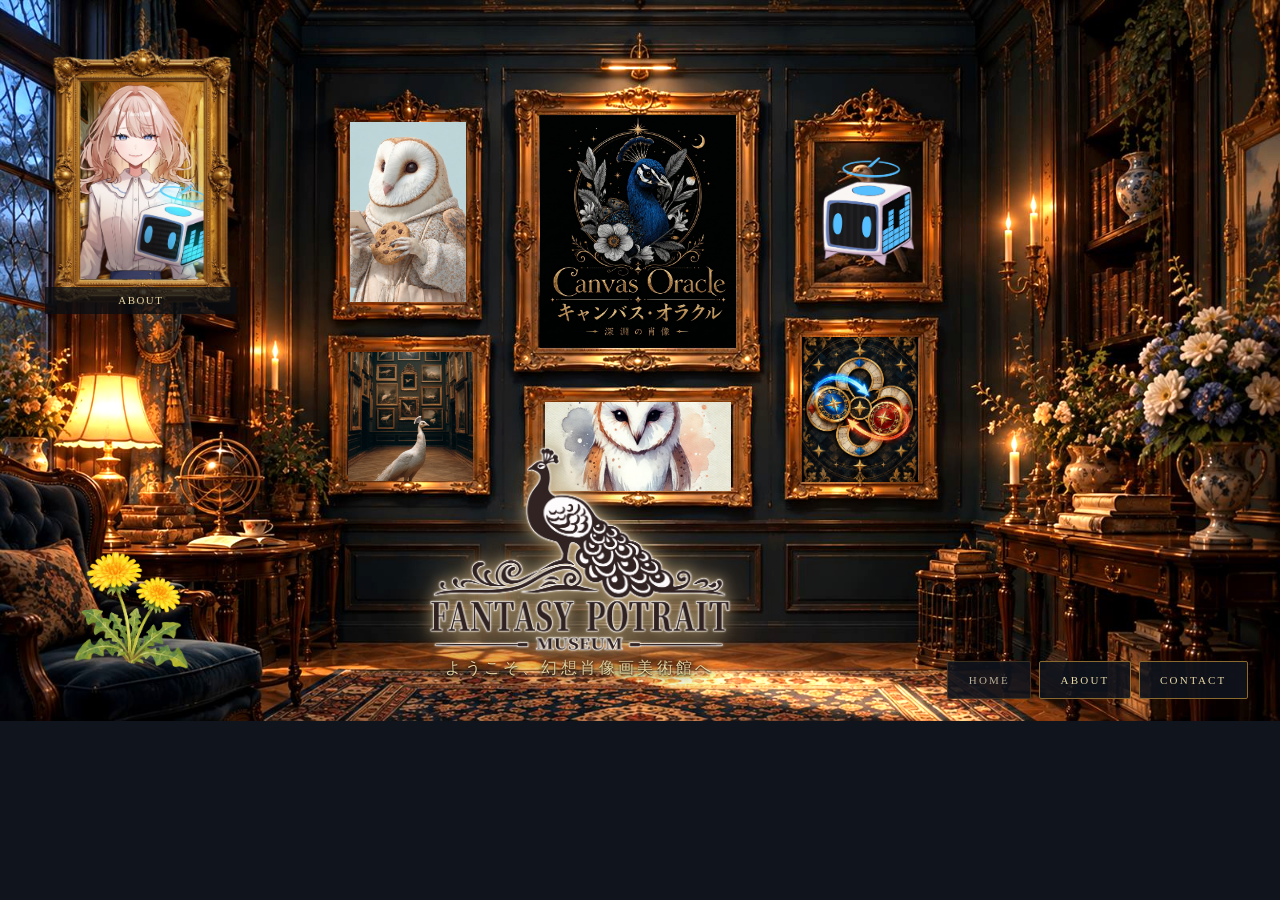
==== index.html @ 89b2bba7 "Add files via upload" ====
<!DOCTYPE html>
<html lang="ja">
<head>
<meta charset="UTF-8">
<meta name="viewport" content="width=device-width, initial-scale=1">
<title>幻想肖像画美術館｜Portfolio</title>
<meta name="description" content="幻想肖像画美術館の小展示室をイメージしたポートフォリオサイト">
<link rel="icon" href="data:image/svg+xml,%3Csvg xmlns='http://www.w3.org/2000/svg' viewBox='0 0 32 32'%3E%3Crect width='32' height='32' fill='%230f141d'/%3E%3Crect x='7' y='7' width='18' height='18' fill='none' stroke='%23cfa958' stroke-width='2'/%3E%3C/svg%3E">
<link rel="preload" as="image" href="assets/images/hero_exterior.jpg" media="(max-width: 899px), (max-aspect-ratio: 5/4)">
<link rel="preload" as="image" href="assets/images/room_mobile.jpg" media="(max-width: 899px), (max-aspect-ratio: 5/4)">
<link rel="preload" as="image" href="assets/images/room_pc.jpg" media="(min-width: 900px) and (min-aspect-ratio: 5/4)">
<link rel="stylesheet" href="css/style.css">
</head>
<body class="page-main">

<div class="museum">

  <!-- スマホ：美術館の外観（PCでは非表示） -->
  <header class="hero">
    <div class="hero-bg" aria-hidden="true"></div>
    <div class="hero-gradient" aria-hidden="true"></div>
    <div class="hero-inner">
      <img class="logo" data-role="site-logo" src="assets/images/logo.svg" alt="幻想肖像画美術館" width="480" height="120">
      <p class="welcome-text" data-role="welcome-text">ようこそ、幻想肖像画美術館へ</p>
    </div>
  </header>

  <!-- PC：壁のパネルに置くロゴ（スマホでは非表示） -->
  <div class="pc-logo-block">
    <img class="pc-logo" data-role="site-logo" src="assets/images/logo.svg" alt="幻想肖像画美術館" width="480" height="120">
    <p class="welcome-text" data-role="welcome-text">ようこそ、幻想肖像画美術館へ</p>
  </div>

  <!-- 小展示室（背景画像に描かれた額縁の上に、肖像リンクと展示を重ねる） -->
  <div class="room">
    <div class="room-bg" aria-hidden="true"></div>

    <a class="slot portrait-frame" id="portraitFrame" href="about.html" aria-label="自己紹介ページへ">
      <span class="frame-outer">
        <span class="frame-inner">
          <img id="portraitImage" src="assets/images/portrait_voice.svg" alt="">
        </span>
      </span>
      <span class="slot-caption always-caption" aria-hidden="true">ABOUT</span>
    </a>

    <nav class="wall" id="exhibitGallery" aria-label="活動展示"></nav>

    <div id="sideDecorSlot"></div>
  </div>

  <!-- スマホ用：展示名の一覧（額縁が小さいため、名前を文字でも見せる） -->
  <nav class="exhibit-list" id="exhibitList" aria-label="展示一覧">
    <span class="exhibit-list-label">EXHIBITION</span>
  </nav>

  <!-- サイト内ナビゲーション -->
  <nav class="site-nav" aria-label="サイト内ナビゲーション">
    <a href="index.html" class="is-current">HOME</a>
    <a href="about.html">ABOUT</a>
    <a href="contact.html">CONTACT</a>
  </nav>

</div>

<script src="data/config.js"></script>
<script src="data/layout.js"></script>
<script src="js/common.js"></script>
<script src="js/layout-apply.js"></script>
<script src="js/main.js"></script>
</body>
</html>
---- css/style.css ----
/* ============================================================================
   幻想肖像画美術館 ポートフォリオ　スタイル
   ネイビー×ゴールドの「夜の小展示室」
   ・ホーム：額縁の壁（スマホは縦長の小展示室／PCは横長の小展示室）
   ・自己紹介／CONTACT：中央寄せのシンプルなカード型ページ
   額縁の位置は data/layout.js の数値を js/layout-apply.js が反映します。
   ============================================================================ */

:root {
  --wall-dark: #0f141d;
  --wall: #161f2c;
  --panel: #131a24;
  --gold: #cfa958;
  --gold-bright: #e9d9a8;
  --gold-dim: #8a6a2f;
  --cream: #efe6d4;
  --cream-dim: #b9ae98;
  --shadow: rgba(0, 0, 0, 0.65);
  --img-brightness: 1.2;

  --font-serif: Georgia, "Hiragino Mincho ProN", "Yu Mincho", "YuMincho", serif;
  --font-body: "Hiragino Kaku Gothic ProN", "Yu Gothic", "YuGothic", "Meiryo", sans-serif;
}

* { box-sizing: border-box; }

/* hidden を付けた枠はかならず隠す
   （.voice-sample-panel などクラス側の display 指定に負けないよう !important） */
[hidden] { display: none !important; }

html { -webkit-text-size-adjust: 100%; scroll-behavior: smooth; }

body {
  margin: 0;
  min-height: 100vh;
  background: var(--wall-dark);
  color: var(--cream);
  font-family: var(--font-body);
  line-height: 1.7;
}

a { color: inherit; }
img { max-width: 100%; display: block; }
button { font-family: inherit; cursor: pointer; }

:focus-visible {
  outline: 2px solid var(--gold-bright);
  outline-offset: 3px;
}

@media (prefers-reduced-motion: reduce) {
  html { scroll-behavior: auto; }
  *, *::before, *::after {
    animation-duration: 0.001ms !important;
    transition-duration: 0.001ms !important;
  }
}

/* ============================================================
   額縁パーツ（本人肖像の金縁。背景画像とは別に重ねて使用）
   ============================================================ */

.frame-outer {
  display: block;
  padding: 8px;
  background: linear-gradient(135deg, #c9a860, #7c5e28 20%, #eeddab 45%, #7c5e28 70%, #c9a860);
  border-radius: 3px;
  box-shadow: 0 12px 26px var(--shadow), inset 0 0 0 2px rgba(0, 0, 0, 0.35);
}

.frame-inner {
  display: block;
  background: #0b0e13;
  padding: 3px;
  box-shadow: inset 0 0 18px rgba(0, 0, 0, 0.85);
  overflow: hidden;
}

.frame-inner img {
  width: 100%;
  height: 100%;
  object-fit: cover;
}

/* ============================================================
   サイト内ナビゲーション（HOME / ABOUT / CONTACT）共通
   ============================================================ */

.site-nav {
  display: flex;
  flex-wrap: wrap;
  gap: 8px;
  justify-content: center;
}

.site-nav a {
  min-height: 44px;
  display: flex;
  align-items: center;
  padding: 0 22px;
  font-family: var(--font-serif);
  font-size: 12px;
  letter-spacing: 0.2em;
  text-decoration: none;
  color: var(--gold-bright);
  background: var(--panel);
  border: 1px solid var(--gold-dim);
  border-radius: 2px;
  transition: background-color 0.15s ease, border-color 0.15s ease;
}
.site-nav a:hover,
.site-nav a:focus-visible {
  background: rgba(207, 169, 88, 0.12);
  border-color: var(--gold);
}
.site-nav a.is-current {
  color: var(--cream-dim);
  border-color: rgba(138, 106, 47, 0.35);
  pointer-events: none;
}

/* ============================================================
   ホーム：スマホ（縦長の小展示室）　※基本スタイル
   並び：外観＋ロゴ → 展示室（肖像・展示） → 展示一覧 → サイトナビ
   ============================================================ */

.museum {
  max-width: 560px;
  margin: 0 auto;
  padding-bottom: 40px;
}

.pc-logo-block { display: none; }

/* ロゴ：背景と同化しないよう、明るい縁取りと影を付けて浮き上がらせる
   （画像の形に沿って光るので、透過PNGならそのまま使えます） */
.hero-inner .logo,
.pc-logo {
  filter:
    drop-shadow(0 0 1px rgba(255, 246, 228, 0.95))
    drop-shadow(0 0 7px rgba(255, 226, 172, 0.65))
    drop-shadow(0 0 20px rgba(255, 205, 130, 0.4))
    drop-shadow(0 2px 5px rgba(0, 0, 0, 0.55));
}

/* ロゴの下に添える一言（スマホ・PC共通）。
   ロゴ画像は下側に透過の余白があるため、マイナスの余白で詰めてロゴと一体に見せる */
.welcome-text {
  margin: -2.6% 0 0;
  font-family: var(--font-serif);
  font-size: clamp(11px, 3.2vw, 14px);
  letter-spacing: 0.16em;
  color: var(--gold-bright);
  text-shadow: 0 2px 6px rgba(0, 0, 0, 0.9), 0 0 14px rgba(0, 0, 0, 0.7);
}

/* ---- 外観（冒頭） ---- */

.hero {
  position: relative;
  aspect-ratio: 816 / 620;
  overflow: hidden;
  background-color: var(--wall-dark);
}

.hero-bg {
  position: absolute;
  inset: 0;
  background: var(--hero-bg, url("../assets/images/hero_exterior.jpg")) center / cover no-repeat;
  filter: brightness(var(--img-brightness, 1.2));
}

.hero-gradient {
  position: absolute;
  inset: 0;
  background: linear-gradient(180deg,
    rgba(15, 20, 29, 0.32) 0%,
    rgba(15, 20, 29, 0) 30%,
    rgba(15, 20, 29, 0.4) 62%,
    var(--wall-dark) 100%);
}

.hero-inner {
  position: absolute;
  left: 0; right: 0; bottom: 0;
  z-index: 1;
  padding: 0 16px 18px;
  text-align: center;
}

.hero-inner .logo {
  /* 幅は data/config.js の home.logo.widthMobile（%）で調整 */
  width: calc(var(--logo-w-mobile, 76) * 1%);
  max-width: 100%;
  height: auto;
  margin: 0 auto;
}

/* ---- 小展示室（背景画像） ---- */

.room {
  position: relative;
  aspect-ratio: 828 / 1471;
  overflow: hidden;
  background-color: var(--wall-dark);
}

.room-bg {
  position: absolute;
  inset: 0;
  background: var(--room-bg-mobile, url("../assets/images/room_mobile.jpg")) center / 100% 100% no-repeat;
  filter: brightness(var(--img-brightness, 1.2));
}

.room::before,
.room::after {
  content: "";
  position: absolute;
  left: 0; right: 0;
  pointer-events: none;
  z-index: 1;
}
.room::before {
  top: 0;
  height: 7%;
  background: linear-gradient(180deg, var(--wall-dark), rgba(15, 20, 29, 0));
}
.room::after {
  bottom: 0;
  height: 7%;
  background: linear-gradient(0deg, var(--wall-dark), rgba(15, 20, 29, 0));
}

/* 額縁の絵の部分（位置・大きさは js/layout-apply.js が data/layout.js から設定） */

.slot {
  position: absolute;
  z-index: 2;
  display: block;
  overflow: hidden;
  text-decoration: none;
  transition: box-shadow 0.15s ease, filter 0.15s ease;
}

.slot img {
  width: 100%;
  height: 100%;
  object-fit: cover;
}

.slot:hover,
.slot:focus-visible {
  box-shadow: 0 0 0 2px var(--gold-bright), 0 0 16px rgba(255, 220, 150, 0.7);
}
.slot:active { filter: brightness(1.25); }

.slot-caption { display: none; }

/* 中央の額縁（本人肖像→自己紹介ページ）には、常時「ABOUT」の目印を表示 */
.slot-caption.always-caption {
  display: block;
  position: absolute;
  left: 0; right: 0; bottom: 0;
  padding: 3px 4px;
  text-align: center;
  font-family: var(--font-serif);
  font-size: 11px;
  letter-spacing: 0.14em;
  color: var(--gold-bright);
  background: rgba(10, 13, 18, 0.78);
  opacity: 1 !important;
}

/* 肖像リンク：スマホは背景の額縁をそのまま使う（金縁の装飾なし） */

.portrait-frame .frame-outer,
.portrait-frame .frame-inner {
  width: 100%;
  height: 100%;
  padding: 0;
  background: none;
  border-radius: 0;
  box-shadow: none;
}

/* 左下の椅子のそばの飾り画像（config.js の home.sideDecor、未設定なら非表示） */
.side-decor { cursor: pointer; }
.side-decor:not(a) { cursor: default; }

/* ---- 展示一覧（スマホ：額縁が小さいため、名前を文字でも見せる） ---- */

.exhibit-list {
  width: 100%;
  max-width: 480px;
  margin: 22px auto 0;
  padding: 0 16px;
  display: grid;
  grid-template-columns: repeat(2, 1fr);
  gap: 8px;
}

.exhibit-list-label {
  grid-column: 1 / -1;
  font-family: var(--font-serif);
  font-size: 12px;
  letter-spacing: 0.22em;
  text-align: center;
  color: var(--gold);
  text-transform: uppercase;
}

.exhibit-list a {
  min-height: 44px;
  padding: 8px;
  display: flex;
  align-items: center;
  justify-content: center;
  text-align: center;
  font-family: var(--font-serif);
  font-size: 13px;
  letter-spacing: 0.06em;
  text-decoration: none;
  color: var(--cream);
  background: var(--panel);
  border: 1px solid rgba(138, 106, 47, 0.6);
  border-radius: 2px;
  transition: background-color 0.15s ease;
}
.exhibit-list a:hover,
.exhibit-list a:focus-visible {
  background: rgba(207, 169, 88, 0.14);
}

.museum > .site-nav {
  margin: 26px auto 0;
  padding: 0 16px;
}

/* ============================================================
   ホーム：PC（横長の小展示室）
   全体を画面内に収める。中央の額縁＝自己紹介、周囲の額縁＝活動展示
   ============================================================ */

@media (min-width: 900px) and (min-aspect-ratio: 5/4) {

  body.page-main { overflow-x: hidden; }

  .museum {
    container-type: inline-size;
    position: relative;
    width: min(100vw, 177.58vh);
    max-width: none;
    aspect-ratio: 1600 / 901;
    padding-bottom: 0;
  }

  .hero { display: none; }

  /* ロゴは壁の下側のパネルに置く（横位置は中央そろえ） */
  .pc-logo-block {
    display: block;
    position: absolute;
    z-index: 3;
    left: 45.3%;
    /* 下端をそろえる。上の額縁に重ならないよう、壁のパネルの下寄りに置く */
    bottom: 5.5%;
    transform: translateX(-50%);
    /* 幅は data/config.js の home.logo.widthPC（%）で調整 */
    width: calc(var(--logo-w-pc, 13) * 1%);
    text-align: center;
  }

  .pc-logo {
    display: block;
    width: 100%;
    height: auto;
  }

  .pc-logo-block .welcome-text {
    margin-top: -3%;
    font-size: clamp(13px, 1.25cqw, 21px);
    letter-spacing: 0.2em;
    /* 床・じゅうたんの上でも読めるよう、濃いにじみを重ねる */
    text-shadow:
      0 1px 2px rgba(0, 0, 0, 0.95),
      0 0 10px rgba(0, 0, 0, 0.95),
      0 0 26px rgba(0, 0, 0, 0.85);
  }

  .room {
    position: absolute;
    inset: 0;
    aspect-ratio: auto;
  }

  .room-bg { background-image: var(--room-bg-pc, url("../assets/images/room_pc.jpg")); }

  .room::before,
  .room::after { display: none; }

  /* 肖像リンク：PCは実物の額縁画像（portrait_frame.png）を重ねる。
     額縁の内側（絵が入る窓）の位置は、画像を実測した値で合わせている。 */
  .portrait-frame::after {
    content: "";
    position: absolute;
    inset: 0;
    background: url("../assets/images/portrait_frame.png") center / 100% 100% no-repeat;
    pointer-events: none;
    z-index: 1;
  }
  .portrait-frame .frame-outer {
    position: absolute;
    left: 18.21%;
    top: 14.3%;
    right: 17.29%;
    bottom: 12.64%;
    width: auto;
    height: auto;
    padding: 0;
    background: none;
    border-radius: 0;
    box-shadow: none;
  }
  .portrait-frame .frame-inner {
    width: 100%;
    height: 100%;
    padding: 0;
    background: #0b0e13;
    box-shadow: none;
  }
  .portrait-frame:hover,
  .portrait-frame:focus-visible {
    box-shadow: none;
    transform: translateY(-2px);
  }
  .portrait-frame { transition: transform 0.15s ease; }

  .slot-caption.always-caption {
    z-index: 2;
    font-size: clamp(10px, 0.85cqw, 14px);
    padding: 0.3cqw 0.4cqw;
  }

  /* 展示：ホバーで名前を表示 */
  .slot-caption:not(.always-caption) {
    display: block;
    position: absolute;
    left: 0; right: 0; bottom: 0;
    padding: 0.3cqw 0.4cqw;
    text-align: center;
    font-family: var(--font-serif);
    font-size: clamp(10px, 0.9cqw, 15px);
    letter-spacing: 0.04em;
    color: var(--gold-bright);
    background: rgba(10, 13, 18, 0.82);
    opacity: 0;
    transition: opacity 0.15s ease;
  }
  .slot:hover .slot-caption:not(.always-caption),
  .slot:focus-visible .slot-caption:not(.always-caption) { opacity: 1; }

  .exhibit-list { display: none; }

  .museum > .site-nav {
    position: absolute;
    z-index: 3;
    right: 2.5%;
    bottom: 3%;
    margin: 0;
    padding: 0;
    gap: 0.6cqw;
  }
  .museum > .site-nav a {
    min-height: auto;
    padding: 0.7cqw 1.6cqw;
    font-size: clamp(11px, 0.85cqw, 15px);
    background: rgba(15, 20, 29, 0.88);
  }
}

/* ============================================================
   自己紹介ページ（about.html）／CONTACTページ　共通シェル
   中央寄せのシンプルなカード型レイアウト
   ============================================================ */

.page-about,
.page-topics,
.contact-body { position: relative; }

.page-about::before,
.page-topics::before,
.contact-body::before {
  content: "";
  position: fixed;
  inset: 0;
  z-index: -1;
}

.page-topics::before {
  background:
    linear-gradient(rgba(10, 13, 18, var(--topics-overlay, 0.45)), rgba(10, 13, 18, var(--topics-overlay, 0.45))),
    var(--topics-bg, none) center / cover no-repeat,
    radial-gradient(ellipse at 50% -10%, rgba(207, 169, 88, 0.08), transparent 55%),
    linear-gradient(180deg, var(--wall-dark), var(--wall) 40%, var(--wall-dark));
  filter: brightness(var(--img-brightness, 1.2));
}

.page-about::before {
  background:
    linear-gradient(rgba(10, 13, 18, var(--about-overlay, 0.35)), rgba(10, 13, 18, var(--about-overlay, 0.35))),
    var(--about-bg, none) center / cover no-repeat,
    radial-gradient(ellipse at 50% -10%, rgba(207, 169, 88, 0.08), transparent 55%),
    linear-gradient(180deg, var(--wall-dark), var(--wall) 40%, var(--wall-dark));
  filter: brightness(var(--img-brightness, 1.2));
}

.contact-body::before {
  background:
    linear-gradient(rgba(10, 13, 18, var(--contact-overlay, 0.55)), rgba(10, 13, 18, var(--contact-overlay, 0.55))),
    var(--contact-bg, url("../assets/images/contact_bg.jpg")) center / cover no-repeat;
  filter: brightness(var(--img-brightness, 1.2));
}

.about-page,
.contact-page {
  max-width: 620px;
  margin: 0 auto;
  padding: 32px 20px 70px;
}

.about-page .site-nav { margin-bottom: 30px; }

/* ---- 自己紹介ページ本体 ---- */

.about-card {
  display: flex;
  flex-direction: column;
  align-items: center;
  gap: 22px;
}

.about-body {
  width: 100%;
  display: flex;
  flex-direction: column;
  align-items: center;
  gap: 22px;
}

/* 額縁と自己紹介の並び（data/config.js の about.layout）。
   画面が狭いときは、どの設定でも自動で縦並びになる */
@media (min-width: 760px) {
  .about-card.layout-side-left,
  .about-card.layout-side-right {
    flex-direction: row;
    align-items: flex-start;
    gap: 28px;
  }
  .about-card.layout-side-right { flex-direction: row-reverse; }

  .about-card.layout-side-left .portrait-frame,
  .about-card.layout-side-right .portrait-frame { flex: none; }

  .about-card.layout-side-left .about-body,
  .about-card.layout-side-right .about-body {
    flex: 1;
    min-width: 0;
    align-items: stretch;
  }
  .about-card.layout-side-left .plaque,
  .about-card.layout-side-right .plaque { max-width: none; }
}

/* 横並びのときは、ページの横幅を少し広げる */
.about-page:has(.layout-side-left),
.about-page:has(.layout-side-right) { max-width: 860px; }

/* ABOUTページの肖像は、実物の額縁画像（assets/images/portrait_frame.png）を重ねる。
   額縁の内側（絵が入る窓）の位置は、画像を実測した値で合わせている。 */
.about-card .portrait-frame {
  position: relative;
  width: min(290px, 78vw);
  aspect-ratio: 983 / 1385;   /* 額縁画像の縦横比 */
  cursor: pointer;
}

.about-card .portrait-frame::after {
  content: "";
  position: absolute;
  inset: 0;
  background: url("../assets/images/portrait_frame.png") center / 100% 100% no-repeat;
  pointer-events: none;
  z-index: 1;
}

/* 額縁の内側の窓に、肖像画をはめ込む */
.about-card .portrait-frame .frame-outer {
  position: absolute;
  left: 18.21%;
  top: 14.3%;
  right: 17.29%;
  bottom: 12.64%;
  width: auto;
  height: auto;
  padding: 0;
  background: none;
  border-radius: 0;
  box-shadow: none;
}

.about-card .portrait-frame .frame-inner {
  width: 100%;
  height: 100%;
  padding: 0;
  background: #0b0e13;
  box-shadow: none;
}

.about-card .portrait-frame {
  transition: transform 0.15s ease;
}
.about-card .portrait-frame:hover,
.about-card .portrait-frame:focus-visible {
  transform: translateY(-2px);
}

.about-card .portrait-toggle-mark {
  position: absolute;
  z-index: 2;
  right: 2%;
  bottom: 1%;
  width: 34px;
  height: 34px;
  border-radius: 50%;
  background: var(--panel);
  border: 1px solid var(--gold-dim);
  color: var(--gold-bright);
  font-size: 18px;
  display: flex;
  align-items: center;
  justify-content: center;
  pointer-events: none;
  box-shadow: 0 4px 10px var(--shadow);
}

.about-card .portrait-hint {
  position: absolute;
  left: 50%;
  bottom: -34px;
  transform: translateX(-50%);
  font-family: var(--font-serif);
  font-size: 12px;
  letter-spacing: 0.08em;
  color: var(--cream-dim);
  white-space: nowrap;
  opacity: 0;
  transition: opacity 0.15s ease;
}
@media (hover: hover) {
  .about-card .portrait-frame:hover .portrait-hint,
  .about-card .portrait-frame:focus-visible .portrait-hint {
    opacity: 1;
  }
}

.plaque {
  width: 100%;
  max-width: 480px;
  text-align: center;
  padding: 14px 22px;
  background: linear-gradient(180deg, var(--panel), var(--wall-dark));
  border: 1px solid var(--gold-dim);
  border-radius: 2px;
  box-shadow: 0 8px 20px var(--shadow);
}

.plaque h1 {
  margin: 0 0 4px;
  font-family: var(--font-serif);
  font-size: clamp(20px, 4vw, 28px);
  font-weight: 400;
  letter-spacing: 0.04em;
  color: var(--gold-bright);
}

.plaque .profile-title {
  margin: 0 0 10px;
  font-size: 13px;
  letter-spacing: 0.12em;
  color: var(--gold);
  text-transform: uppercase;
}

.plaque .profile-bio {
  margin: 0;
  font-size: 14px;
  color: var(--cream-dim);
  white-space: pre-line;
  text-align: left;
}

.voice-sample-panel {
  width: 100%;
  max-width: 480px;
  display: flex;
  flex-direction: column;
  gap: 8px;
}

.voice-sample-panel-label {
  font-family: var(--font-serif);
  font-size: 12px;
  letter-spacing: 0.22em;
  text-align: center;
  color: var(--gold);
  text-transform: uppercase;
}

.voice-sample-item {
  display: flex;
  flex-direction: column;
  gap: 6px;
  padding: 10px 14px;
  background: var(--panel);
  border: 1px solid rgba(138, 106, 47, 0.5);
  border-radius: 2px;
}

.voice-sample-row {
  display: flex;
  align-items: center;
  gap: 10px;
}

.voice-sample-title {
  font-size: 14px;
  color: var(--cream);
}

.voice-sample-play {
  flex: none;
  width: 44px;
  height: 44px;
  border-radius: 50%;
  border: 1px solid var(--gold-dim);
  background: transparent;
  color: var(--gold-bright);
  font-size: 14px;
  display: flex;
  align-items: center;
  justify-content: center;
  transition: background-color 0.15s ease;
}
.voice-sample-play:hover,
.voice-sample-play:focus-visible {
  background: rgba(207, 169, 88, 0.15);
}

.voice-sample-item audio,
.voice-sample-item video {
  width: 100%;
}

/* ---- 追加添付物（創作イラストなど、最大8件） ---- */

.attachment-gallery {
  width: 100%;
  max-width: 480px;
  display: grid;
  grid-template-columns: repeat(4, 1fr);
  gap: 8px;
}

.attachment-gallery-label {
  grid-column: 1 / -1;
  font-family: var(--font-serif);
  font-size: 12px;
  letter-spacing: 0.22em;
  text-align: center;
  color: var(--gold);
  text-transform: uppercase;
}

.attachment-item {
  display: block;
  width: 100%;
  padding: 0;
  background: none;
  aspect-ratio: 1 / 1;
  overflow: hidden;
  border-radius: 2px;
  border: 1px solid rgba(138, 106, 47, 0.6);
  cursor: zoom-in;
  transition: border-color 0.15s ease, transform 0.15s ease;
}
.attachment-item:hover,
.attachment-item:focus-visible {
  border-color: var(--gold);
  transform: translateY(-2px);
}
.attachment-item img {
  width: 100%;
  height: 100%;
  object-fit: cover;
}

/* ---- 添付物の拡大表示（ライトボックス） ---- */

.lightbox {
  position: fixed;
  inset: 0;
  z-index: 100;
  display: grid;
  place-items: center;
  padding: 16px;
}

.lightbox-backdrop {
  position: absolute;
  inset: 0;
  background: rgba(6, 8, 12, 0.92);
}

.lightbox-panel {
  position: relative;
  width: min(1100px, 100%);
  height: min(92vh, 100%);
  display: flex;
  flex-direction: column;
  gap: 10px;
}

.lightbox-stage {
  flex: 1;
  min-height: 0;
  overflow: auto;
  display: grid;
  place-items: center;
  border: 1px solid rgba(138, 106, 47, 0.5);
  border-radius: 2px;
  background: #0b0e13;
  /* スマホでは指でつまんで拡大・スワイプで移動できる */
  touch-action: pan-x pan-y pinch-zoom;
  overscroll-behavior: contain;
}

.lightbox-stage img {
  max-width: 100%;
  max-height: 100%;
  width: auto;
  object-fit: contain;
  cursor: zoom-in;
  user-select: none;
  -webkit-user-drag: none;
}

/* 「もっと拡大」した状態。枠からはみ出した分はスクロール／ドラッグで見る */
.lightbox-panel.is-zoomed .lightbox-stage { place-items: start; }
.lightbox-panel.is-zoomed .lightbox-stage img {
  max-width: none;
  max-height: none;
  width: calc(100% * var(--lightbox-zoom, 2.5));
  cursor: grab;
}
.lightbox-panel.is-zoomed .lightbox-stage.is-dragging img { cursor: grabbing; }

.lightbox-bar {
  flex: none;
  display: flex;
  flex-wrap: wrap;
  align-items: center;
  justify-content: space-between;
  gap: 10px;
}

.lightbox-title {
  margin: 0;
  font-family: var(--font-serif);
  font-size: 14px;
  letter-spacing: 0.06em;
  color: var(--gold-bright);
}

.lightbox-actions { display: flex; gap: 8px; }

.lightbox-btn {
  font-family: var(--font-body);
  font-size: 12px;
  letter-spacing: 0.06em;
  text-decoration: none;
  padding: 7px 14px;
  color: var(--cream);
  background: rgba(19, 26, 36, 0.9);
  border: 1px solid rgba(138, 106, 47, 0.7);
  border-radius: 2px;
  transition: border-color 0.15s ease, color 0.15s ease;
}
.lightbox-btn:hover,
.lightbox-btn:focus-visible { border-color: var(--gold); color: var(--gold-bright); }

.lightbox-nav,
.lightbox-close {
  position: absolute;
  color: var(--cream);
  background: rgba(11, 14, 19, 0.85);
  border: 1px solid rgba(138, 106, 47, 0.7);
  border-radius: 50%;
  display: grid;
  place-items: center;
  transition: border-color 0.15s ease, color 0.15s ease;
}
.lightbox-nav:hover,
.lightbox-close:hover { border-color: var(--gold); color: var(--gold-bright); }

.lightbox-nav {
  top: 50%;
  width: 42px;
  height: 42px;
  margin-top: -40px;
  font-size: 26px;
  line-height: 1;
  padding-bottom: 4px;
}
.lightbox-prev { left: -6px; }
.lightbox-next { right: -6px; }

.lightbox-close {
  top: -6px;
  right: -6px;
  width: 36px;
  height: 36px;
  font-size: 20px;
  line-height: 1;
}

@media (max-width: 560px) {
  .lightbox { padding: 10px; }
  .lightbox-nav { width: 38px; height: 38px; }
  .lightbox-prev { left: 2px; }
  .lightbox-next { right: 2px; }
  .lightbox-close { top: 2px; right: 2px; }
  .lightbox-title { font-size: 13px; }
}

/* ---- CONTACTページ本体 ---- */

.contact-page .site-nav { margin-bottom: 30px; }

.contact-page h1 {
  font-family: var(--font-serif);
  font-weight: 400;
  font-size: clamp(24px, 5vw, 32px);
  color: var(--gold-bright);
  letter-spacing: 0.06em;
  margin-bottom: 6px;
}

.contact-page .contact-lead {
  color: var(--cream-dim);
  font-size: 14px;
  margin-bottom: 30px;
}

/* Googleフォーム連携をオフにしているときの案内 */
.contact-closed {
  margin: 30px 0 0;
  padding: 26px 24px;
  text-align: center;
  font-size: 14px;
  line-height: 2;
  color: var(--cream-dim);
  background: var(--panel);
  border: 1px solid rgba(138, 106, 47, 0.55);
  border-radius: 2px;
}

.contact-form {
  display: flex;
  flex-direction: column;
  gap: 18px;
  padding: 26px;
  background: rgba(19, 26, 36, 0.92);
  border: 1px solid var(--gold-dim);
  border-radius: 2px;
  box-shadow: 0 14px 30px var(--shadow);
}

.form-field { display: flex; flex-direction: column; gap: 6px; }

.form-field label {
  font-size: 13px;
  letter-spacing: 0.06em;
  color: var(--gold);
}

.form-field input,
.form-field textarea {
  font-family: var(--font-body);
  font-size: 16px;
  padding: 10px 12px;
  background: var(--wall-dark);
  border: 1px solid rgba(138, 106, 47, 0.6);
  border-radius: 2px;
  color: var(--cream);
}

.form-field input:focus,
.form-field textarea:focus { border-color: var(--gold); }

.form-field textarea { resize: vertical; min-height: 140px; }

.template-insert-btn {
  align-self: flex-start;
  min-height: 36px;
  font-size: 12px;
  letter-spacing: 0.04em;
  padding: 7px 14px;
  background: transparent;
  border: 1px solid var(--gold-dim);
  color: var(--cream-dim);
  border-radius: 2px;
  transition: background-color 0.15s ease, color 0.15s ease;
}
.template-insert-btn:hover,
.template-insert-btn:focus-visible {
  background: rgba(207, 169, 88, 0.12);
  color: var(--gold-bright);
}

.form-submit {
  align-self: center;
  margin-top: 6px;
  min-height: 44px;
  padding: 12px 46px;
  font-family: var(--font-serif);
  font-size: 14px;
  letter-spacing: 0.24em;
  color: var(--wall-dark);
  background: linear-gradient(180deg, var(--gold-bright), var(--gold));
  border: none;
  border-radius: 2px;
  transition: filter 0.15s ease;
}
.form-submit:hover,
.form-submit:focus-visible { filter: brightness(1.08); }
.form-submit:disabled { filter: grayscale(0.4); cursor: default; }

.form-status {
  min-height: 20px;
  font-size: 13px;
  color: var(--gold-bright);
  text-align: center;
}
.form-status[data-state="error"] { color: #e08787; }

/* ============================================================
   ぎんがむたんぽぽ・サロン広報（topics.html）
   ============================================================ */

.topics-page {
  max-width: 820px;
  margin: 0 auto;
  padding: 32px 20px 70px;
}

.topics-page .site-nav { margin-bottom: 30px; }

/* ---- 創作サロン・ぎんがむたんぽぽのロゴ ---- */

.salon-logo { display: block; }
.salon-logo img {
  width: var(--salon-logo-w, 110px);
  height: auto;
  margin: 0 auto;
}

/* タイトルの上（中央） */
.salon-logo-title-top { margin: 0 0 10px; }

/* タイトルの左横に並べる */
.topics-title-row {
  display: flex;
  align-items: center;
  justify-content: center;
  gap: 16px;
  margin-bottom: 6px;
}
.topics-title-row h1 { margin: 0; text-align: left; }
.salon-logo-title-left { flex: none; }
.salon-logo-title-left img { margin: 0; }

@media (max-width: 560px) {
  .topics-title-row { flex-direction: column; gap: 8px; }
  .topics-title-row h1 { text-align: center; }
}

/* ページのいちばん下（署名のように小さく） */
.salon-logo-page-bottom {
  margin: 38px 0 0;
  opacity: 0.85;
}

/* 背景に大きく薄く敷く（透かし） */
.salon-logo-watermark {
  position: fixed;
  inset: 0;
  z-index: -1;
  display: grid;
  place-items: center;
  pointer-events: none;
}
.salon-logo-watermark img {
  width: var(--salon-logo-w, 55%);
  max-width: 560px;
  opacity: 0.1;
}

.topics-page h1 {
  font-family: var(--font-serif);
  font-weight: 400;
  font-size: clamp(20px, 4.6vw, 30px);
  letter-spacing: 0.08em;
  color: var(--gold-bright);
  text-align: center;
  margin: 0 0 6px;
}

/* ---- サロンメンバー ---- */

.member-list {
  display: grid;
  grid-template-columns: repeat(3, 1fr);
  gap: 16px;
  margin: 26px 0 40px;
}
@media (max-width: 700px) {
  .member-list { grid-template-columns: 1fr; gap: 20px; }
}

.member-card {
  background: linear-gradient(180deg, var(--panel), var(--wall-dark));
  border: 1px solid var(--gold-dim);
  border-radius: 2px;
  padding: 12px;
  box-shadow: 0 8px 20px var(--shadow);
  display: flex;
  flex-direction: column;
  gap: 8px;
}

/* メンバー画像は額縁付きの透過画像を想定しているため、
   切り取らず・枠も付けず、そのままの形で全体を表示する */
.member-image {
  display: block;
  background: none;
  border: 0;
}
.member-image img {
  width: 100%;
  height: auto;
  object-fit: contain;
  display: block;
}
a.member-image { transition: transform 0.15s ease, filter 0.15s ease; }
a.member-image:hover,
a.member-image:focus-visible {
  transform: translateY(-2px);
  filter: drop-shadow(0 0 10px rgba(255, 220, 160, 0.45));
}

.member-name {
  margin: 0;
  font-family: var(--font-serif);
  font-size: 16px;
  letter-spacing: 0.04em;
  color: var(--gold-bright);
  text-align: center;
}

.member-intro {
  margin: 0;
  font-size: 13px;
  line-height: 1.7;
  color: var(--cream-dim);
  white-space: pre-line;
}

.member-music {
  margin-top: auto;
  padding-top: 8px;
  border-top: 1px solid rgba(138, 106, 47, 0.4);
}

.member-music-title {
  margin: 0 0 6px;
  font-family: var(--font-serif);
  font-size: 12px;
  letter-spacing: 0.08em;
  color: var(--gold);
  text-align: center;
}

/* ---- 音楽プレイヤー（ゲージ付き） ---- */

.music-player {
  --played: 0%;
  display: flex;
  align-items: center;
  gap: 8px;
}

.music-play {
  flex: none;
  width: 34px;
  height: 34px;
  border-radius: 50%;
  border: 1px solid var(--gold-dim);
  background: transparent;
  color: var(--gold-bright);
  font-size: 12px;
  display: flex;
  align-items: center;
  justify-content: center;
  transition: background-color 0.15s ease;
}
.music-play:hover,
.music-play:focus-visible { background: rgba(207, 169, 88, 0.15); }
.music-player.is-playing .music-play { background: rgba(207, 169, 88, 0.22); }

.music-gauge {
  flex: 1;
  min-width: 0;
  height: 18px;
  -webkit-appearance: none;
  appearance: none;
  background: transparent;
  cursor: pointer;
}
.music-gauge::-webkit-slider-runnable-track {
  height: 4px;
  border-radius: 2px;
  background: linear-gradient(90deg, var(--gold) var(--played), rgba(138, 106, 47, 0.35) var(--played));
}
.music-gauge::-moz-range-track {
  height: 4px;
  border-radius: 2px;
  background: rgba(138, 106, 47, 0.35);
}
.music-gauge::-moz-range-progress {
  height: 4px;
  border-radius: 2px;
  background: var(--gold);
}
.music-gauge::-webkit-slider-thumb {
  -webkit-appearance: none;
  appearance: none;
  width: 12px;
  height: 12px;
  margin-top: -4px;
  border-radius: 50%;
  background: var(--gold-bright);
  border: 1px solid var(--wall-dark);
}
.music-gauge::-moz-range-thumb {
  width: 12px;
  height: 12px;
  border-radius: 50%;
  background: var(--gold-bright);
  border: 1px solid var(--wall-dark);
}

.music-time {
  flex: none;
  font-size: 11px;
  color: var(--cream-dim);
  font-variant-numeric: tabular-nums;
}

/* ---- 最近のトピック ---- */

.article-list {
  display: flex;
  flex-direction: column;
  gap: 14px;
}

.article-list-label {
  margin: 0 0 4px;
  font-family: var(--font-serif);
  font-size: 12px;
  font-weight: 400;
  letter-spacing: 0.22em;
  text-align: center;
  color: var(--gold);
}

.article-card {
  position: relative;
  display: flex;
  gap: 14px;
  padding: 14px;
  background: var(--panel);
  border: 1px solid rgba(138, 106, 47, 0.55);
  border-radius: 2px;
}
.article-card.is-new { border-color: var(--gold); }

@media (max-width: 560px) {
  .article-card { flex-direction: column; }
}

.article-image {
  flex: none;
  width: 140px;
  aspect-ratio: 4 / 3;
  overflow: hidden;
  border: 1px solid rgba(138, 106, 47, 0.5);
  border-radius: 2px;
  background: #0b0e13;
}
@media (max-width: 560px) {
  .article-image { width: 100%; }
}
.article-image img { width: 100%; height: 100%; object-fit: cover; }

.article-body { flex: 1; min-width: 0; }

.article-date {
  margin: 0 0 4px;
  font-size: 11px;
  letter-spacing: 0.08em;
  color: var(--gold);
}

.article-title {
  margin: 0 0 6px;
  font-family: var(--font-serif);
  font-weight: 400;
  font-size: 17px;
  letter-spacing: 0.03em;
  color: var(--gold-bright);
  /* NEWのワッペンに文字が重ならないようにする */
  padding-right: 58px;
}
.article-title a { text-decoration: none; }
.article-title a:hover,
.article-title a:focus-visible { text-decoration: underline; }

.article-text {
  margin: 0;
  font-size: 13px;
  line-height: 1.8;
  color: var(--cream-dim);
  white-space: pre-line;
}

/* ---- NEWのワッペン（一筆描き風） ---- */

.new-badge {
  position: absolute;
  /* 記事の右上の角に重ねる */
  top: -14px;
  right: -14px;
  width: 62px;
  height: 62px;
  display: grid;
  place-items: center;
  transform: rotate(-12deg);
  pointer-events: none;
  filter: drop-shadow(0 3px 6px rgba(0, 0, 0, 0.6));
}
.new-badge svg {
  position: absolute;
  inset: 0;
  width: 100%;
  height: 100%;
}
.new-badge svg path {
  fill: #b4472f;
  stroke: var(--gold-bright);
  stroke-width: 3;
  stroke-linejoin: round;
}
.new-badge-text {
  position: relative;
  font-family: var(--font-serif);
  font-size: 15px;
  font-weight: 700;
  letter-spacing: 0.06em;
  color: #fff6e2;
}
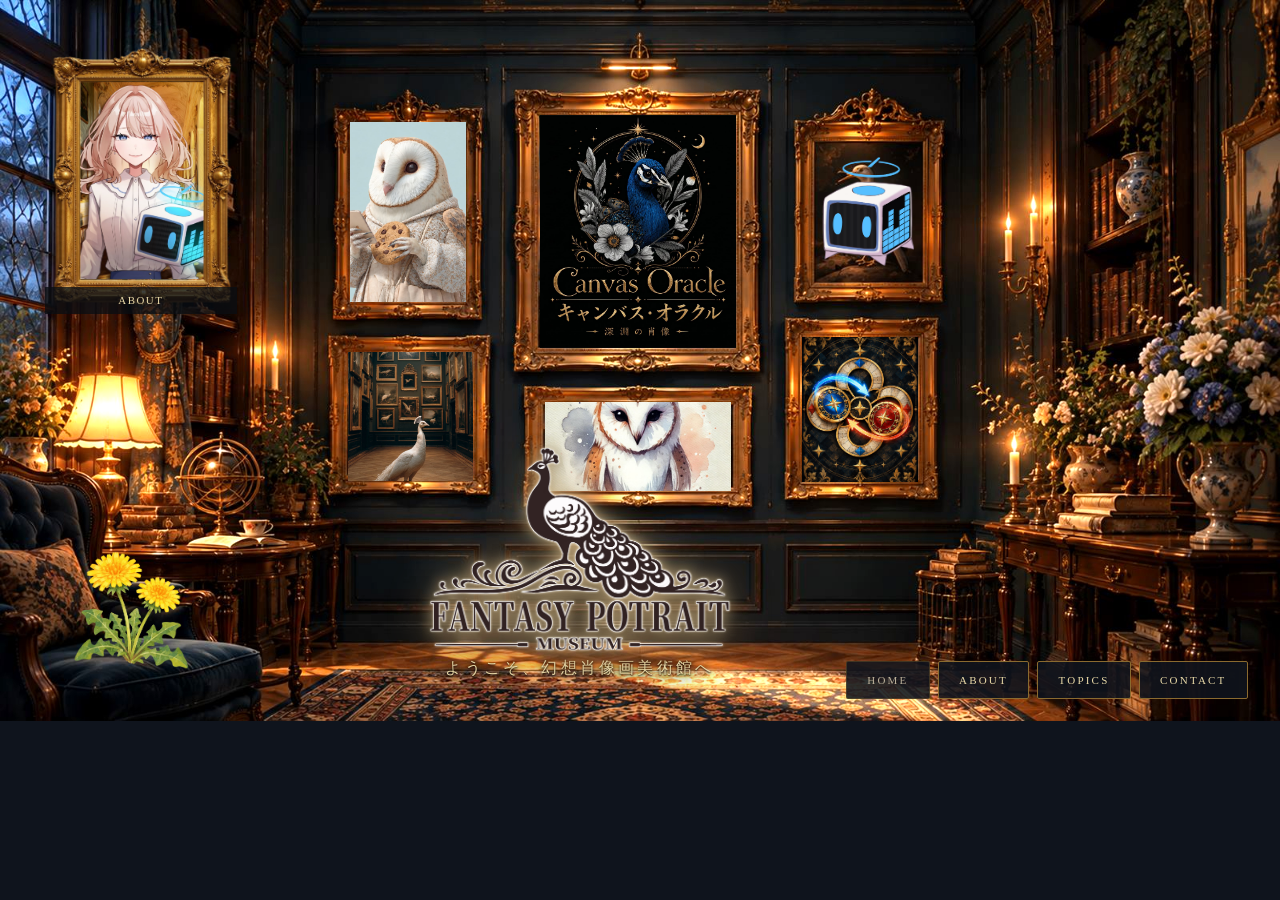
==== commit 45762746: "Add files via upload" ====
--- a/index.html
+++ b/index.html
@@ -58,6 +58,7 @@
   <nav class="site-nav" aria-label="サイト内ナビゲーション">
     <a href="index.html" class="is-current">HOME</a>
     <a href="about.html">ABOUT</a>
+    <a href="topics.html">TOPICS</a>
     <a href="contact.html">CONTACT</a>
   </nav>
 
--- a/css/style.css
+++ b/css/style.css
@@ -801,6 +801,7 @@
 .attachment-item img {
   width: 100%;
   height: 100%;
+  /* 一覧では枠いっぱいに見せる。作品の全体は、押して開いたときに表示される */
   object-fit: cover;
 }
 
@@ -834,28 +835,37 @@
   flex: 1;
   min-height: 0;
   overflow: auto;
-  display: grid;
-  place-items: center;
+  /* grid + place-items だと画像の max-height:100% が効かず、
+     縦長の作品が枠からはみ出して切れてしまうため flex で中央寄せする */
+  display: flex;
+  align-items: center;
+  justify-content: center;
+  /* 拡大して画像が枠より大きいとき、上端・左端が掴めなくなるのを防ぐ */
+  align-items: safe center;
+  justify-content: safe center;
   border: 1px solid rgba(138, 106, 47, 0.5);
   border-radius: 2px;
   background: #0b0e13;
-  /* スマホでは指でつまんで拡大・スワイプで移動できる */
   touch-action: pan-x pan-y pinch-zoom;
   overscroll-behavior: contain;
 }
 
 .lightbox-stage img {
+  flex: none;
   max-width: 100%;
   max-height: 100%;
   width: auto;
+  height: auto;
   object-fit: contain;
   cursor: zoom-in;
   user-select: none;
+  -webkit-user-select: none;
   -webkit-user-drag: none;
-}
-
-/* 「もっと拡大」した状態。枠からはみ出した分はスクロール／ドラッグで見る */
-.lightbox-panel.is-zoomed .lightbox-stage { place-items: start; }
+  /* 長押しでスマホのメニューが出ないようにする */
+  -webkit-touch-callout: none;
+}
+
+/* 拡大した状態。枠からはみ出した分はスクロール／ドラッグで見る */
 .lightbox-panel.is-zoomed .lightbox-stage img {
   max-width: none;
   max-height: none;
@@ -863,6 +873,16 @@
   cursor: grab;
 }
 .lightbox-panel.is-zoomed .lightbox-stage.is-dragging img { cursor: grabbing; }
+
+/* 長押し中の反応（押していることが分かるように少しだけ沈ませる） */
+.lightbox-stage.is-pressing img { transform: scale(0.985); transition: transform 0.35s ease; }
+
+.lightbox-hint {
+  margin: 0;
+  font-size: 11px;
+  letter-spacing: 0.06em;
+  color: var(--cream-dim);
+}
 
 .lightbox-bar {
   flex: none;
